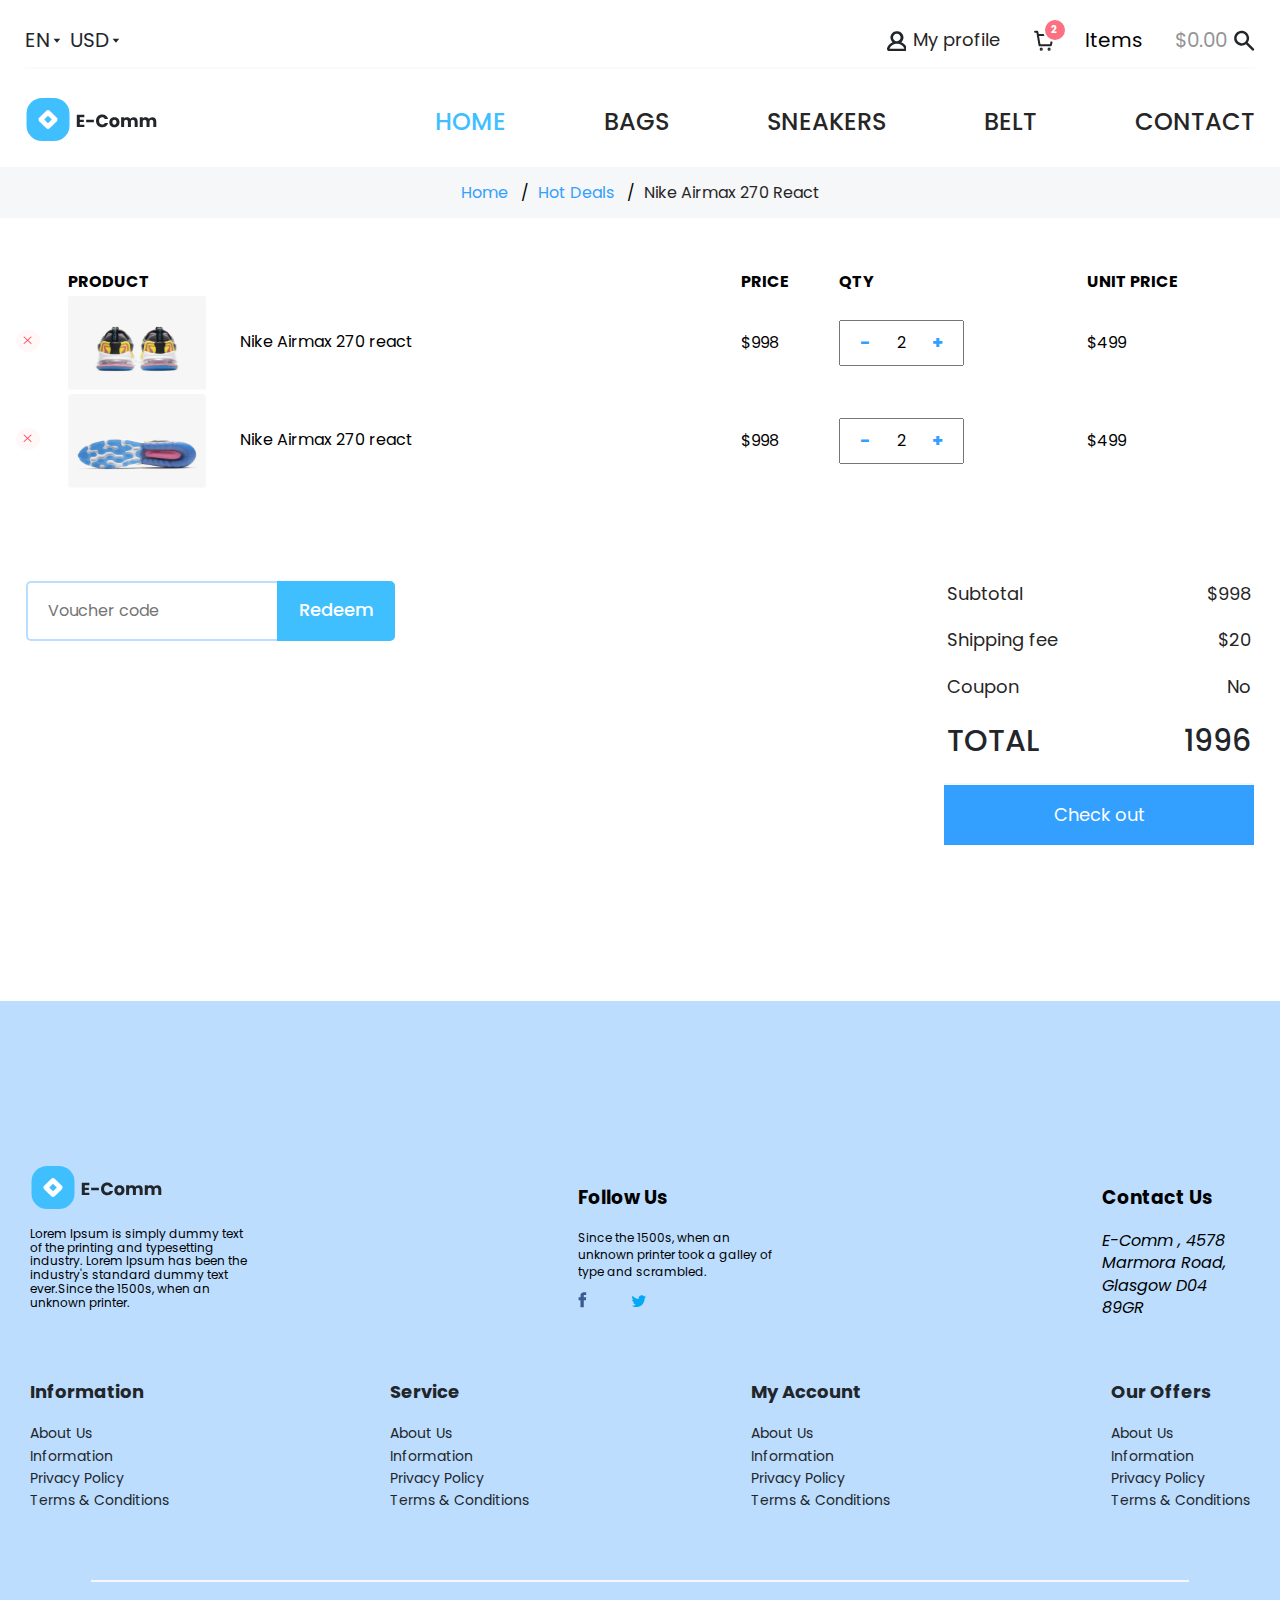
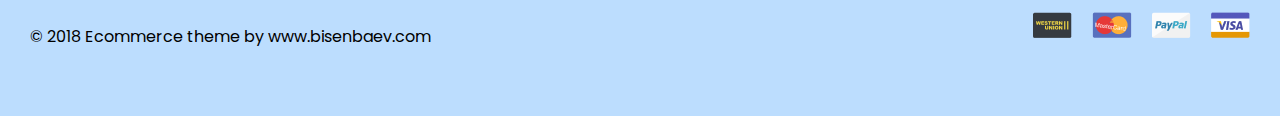
==== pages/cart.html @ 035c80ff "адаптив корзины" ====
<!DOCTYPE html>
<html>
<head>
	<meta charset="utf-8">
	<title>E-comm - Cart</title>
	<meta name="viewport" content="width=device-width, initial-scale=1.0">
	<link rel="preconnect" href="https://fonts.googleapis.com">
	<link rel="preconnect" href="https://fonts.gstatic.com" crossorigin>
	<link href="https://fonts.googleapis.com/css2?family=Poppins:wght@400;500;600;700&family=Raleway:wght@400;600;700&display=swap" rel="stylesheet">   
	<link rel="stylesheet" href="../css/normalize.css">
	<link rel="stylesheet" href="../css/style.css">
	<link rel="icon" href="../img/e-comm-icon.png" sizes="any" type="image/png">
	<link rel="icon" href="../img/e-comm-icon.svg" type="image/svg+xml">
	<script async src="../js/header.js"></script>
	<script async src="../js/cart.js"></script>
</head>
<body class="cart-page">
	<header class="header">
		<div class="header__head">
			<div class="header__locals locals">
				<select class="locals__select" name="lang" id="lang">
					<option class="locals__value" value="">EN</option>
					<option class="locals__value" value="">RU</option>
				</select>
				<select class="locals__select" name="currency" id="currency">
					<option class="locals__value" value="">USD</option>
					<option class="locals__value" value="">RUB</option>
				</select>
			</div>
			<div class="header__user-ui">
				<a class="header__user-profile" href="">My profile</a>
				<a class="header__cart cart" href="">
					<img class="cart__ico" src="../img/cart.svg" alt="иконка корзины">
					<span class="cart__number">2</span>
				</a>
				<span class="header__items">Items</span>
				<span class="header__sum">$0.00</span>
				<form class="header__search-form" method="GET">
					<input class="header__search-input visually-hidden" type="search" name="search">
					<button class="header__search-button" type="button"></button>
				</form>
			</div>
		</div>
		<div class="header__main">
			<a class="header__logo logo" href="../index.html">
				<img class="logo__image" src="../img/e-comm-logo.svg" alt="Логотип сайта" width="135" height="44">
			</a>
			<nav class="header__menu menu">
				<ul class="menu__list">
					<li class="menu__item">
						<a href="../index.html" class="menu__link menu__link_active">HOME</a>
					</li>
					<li class="menu__item">
						<a href="../pages/catalog.html" class="menu__link">BAGS</a>
					</li>
					<li class="menu__item">
						<a href="../pages/catalog.html" class="menu__link">SNEAKERS</a>
					</li>
					<li class="menu__item">
						<a href="../pages/catalog.html" class="menu__link">BELT</a>
					</li>
					<li class="menu__item">
						<a href="../pages/catalog.html" class="menu__link">CONTACT</a>
					</li>
				</ul>
				<section class="menu__dropdown submenu visually-hidden">
					<section class="submenu__section">
						<h3 class="submenu__heading">Category</h3>
						<ul class="submenu__list submenu__list_2-col">
							<li class="submenu__item">
								<a href="" class="submenu__link">Coporate Shoes </a>
							</li>
							<li class="submenu__item">
								<a href="" class="submenu__link">Sneakers</a>
							</li>
							<li class="submenu__item">
								<a href="" class="submenu__link">Sandals</a>
							</li>
							<li class="submenu__item">
								<a href="" class="submenu__link">Sport Shoe</a>
							</li>
							<li class="submenu__item">
								<a href="" class="submenu__link">Trainers</a>
							</li>
							<li class="submenu__item">
								<a href="" class="submenu__link">Coporate Shoes </a>
							</li>
							<li class="submenu__item">
								<a href="" class="submenu__link">Sneakers</a>
							</li>
							<li class="submenu__item">
								<a href="" class="submenu__link">Sandals</a>
							</li>
							<li class="submenu__item">
								<a href="" class="submenu__link">Sport Shoe</a>
							</li>
							<li class="submenu__item">
								<a href="" class="submenu__link">Trainers</a>
							</li>
						</ul>
					</section>
					<section class="submenu__section">
						<h3 class="submenu__heading">Category</h3>
						<ul class="submenu__list submenu__list_2-col">
							<li class="submenu__item">
								<a href="" class="submenu__link">HOT DEAL</a>
							</li>
							<li class="submenu__item">
								<a href="" class="submenu__link">Sunglasses</a>
							</li>
							<li class="submenu__item">
								<a href="" class="submenu__link">Belts</a>
							</li>
							<li class="submenu__item">
								<a href="" class="submenu__link">Handbags</a>
							</li>
							<li class="submenu__item">
								<a href="" class="submenu__link">Sneakers</a>
							</li>
							<li class="submenu__item">
								<a href="" class="submenu__link">HOT DEAL</a>
							</li>
							<li class="submenu__item">
								<a href="" class="submenu__link">Sunglasses</a>
							</li>
							<li class="submenu__item">
								<a href="" class="submenu__link">Belts</a>
							</li>
							<li class="submenu__item">
								<a href="" class="submenu__link">Handbags</a>
							</li>
							<li class="submenu__item">
								<a href="" class="submenu__link">Sneakers</a>
							</li>
						</ul>
					</section>
					<section class="submenu__section">
						<h3 class="submenu__heading">Category</h3>
						<ul class="submenu__list">
							<li class="submenu__item">
								<a href="" class="submenu__link">Coporate Shoes </a>
							</li>
							<li class="submenu__item">
								<a href="" class="submenu__link">Sneakers</a>
							</li>
							<li class="submenu__item">
								<a href="" class="submenu__link">Sandals</a>
							</li>
							<li class="submenu__item">
								<a href="" class="submenu__link">Sport Shoe</a>
							</li>
							<li class="submenu__item">
								<a href="" class="submenu__link">Trainers</a>
							</li>
						</ul>
					</section>
				</section>
			</nav>
		</div>
	</header>
	<main class="cart__main">
		<nav class="cart__breadcrumbs breadcrumbs">
			<ol class="breadcrumbs__list">
				<li class="breadcrumbs__item">
					<a class="breadcrumbs__link" href="">Home</a>
				</li>
				<li class="breadcrumbs__item">
					<a class="breadcrumbs__link" href="">Hot Deals</a>
				</li>
				<li class="breadcrumbs__item">
					<a class="breadcrumbs__link breadcrumbs__link_current">Nike Airmax 270 React</a>
				</li>
			</ol>	
		</nav>
		<section class="cart__contents">
			<table class="cart__table">
				<thead>
					<tr>
						<th class="visually-hidden">Close Buttons</th>
						<th>PRODUCT</th>
						<th>PRICE</th>
						<th>QTY</th>
						<th>UNIT PRICE</th>
					</tr>
				</thead>
				<tbody class="cart__body">
					<tr class="cart__item">
						<td>
							<button class="cart__remove" aria-label="remove item from cart"></button>
						</td>
						<td>
							<img class="cart__image" src="../img/nike-air-color-2.png" alt="">
							<span>Nike Airmax 270 react</span>
						</td>
						<td>
							$<span class="cart__item-price">998</span>
						</td>
						<td>
							<div class="qty__ui">
								<button class="qty__button qty__minus" type="button">-</button>
								<input form="cart" class="qty__number" type="text" name="Nike Airmax 270 react" id="" value="2" min="0">
								<button class="qty__button qty__plus" type="button">+</button>
							</div>
						</td>
						<td>
							<span>$499</span>
						</td>
					</tr>
					<tr class="cart__item">
						<td>
							<button class="cart__remove" aria-label="remove item from cart"></button>
						</td>
						<td>
							<img class="cart__image" src="../img/nike-air-color-3.png" alt="">
							<span>Nike Airmax 270 react</span>
						</td>
						<td>
							$<span class="cart__item-price">998</span>
						</td>
						<td>
							<div class="qty__ui">
								<button class="qty__button qty__minus" type="button">-</button>
								<input form="cart" class="qty__number" type="text" name="Nike Airmax 270 react" id="" value="2" min="0">
								<button class="qty__button qty__plus" type="button">+</button>
							</div>
						</td>
						<td>
							<span>$499</span>
						</td>
					</tr>
				</tbody>
			</table>
		</section>
		<div class="cart__footer">
			<form class="cart__redeem-form" method="POST">
				<input class="cart__redeem-input" type="text" name="Voucher-code" id="" placeholder="Voucher code">
				<button class="cart__redeem-button" type="submit">Redeem</button>
			</form>
			<div class="cart__total total">
				<table class="total__table">
					<tbody>
						<tr>
							<td>Subtotal</td>
							<td>$998</td>
						</tr>
						<tr>
							<td>Shipping fee</td>
							<td>$20</td>
						</tr>
						<tr>
							<td>Coupon</td>
							<td>No</td>
						</tr>
					</tbody>
					<tfoot>
						<tr>
							<td>TOTAL</td>
							<td class="total__price">$1018</td>
						</tr>
					</tfoot>
				</table>
				<button class="cart__checkout-button" type="button">Check out</button>
			</div>
		</div>
		<section class="cart__checkout checkout visually-hidden">
			<div class="checkout__buttons">
				<button class="checkout__back-button" type="button" aria-label="Кнопка назад"></button>
				<button class="checkout__close-button" type="button" aria-label="Кнопка закрыть попап"></button>
			</div>
			<h2 class="checkout__heading">Make Payment</h2>
			<div class="checkout__steps" aria-label="Шаги заполнения формы">
				<span class="checkout__step checkout__step_active" aria-label="1 шаг из 3">1</span>
				<span class="checkout__step">2</span>
				<span class="checkout__step">3</span>
			</div>
			<form class="checkout__slide checkout__user checkout__slide_active">
				<div class="checkout__user-content">
					<div class="checkout__line">
						<input type="text" name="first-name" id="first-name" placeholder="First Name" required>
						<input type="email" name="email" id="email" placeholder="Email Address" required>
						<fieldset class="checkout__pay-methods pay-methods">
							<legend class="pay-methods__title">Select Method of Payment</legend>
							<div class="pay-methods__item">
								<input class="pay-methods__input visually-hidden" type="radio" name="pay-method" id="card" value="card" checked required>
								<label class="pay-methods__label pay-methods__label_card" for="card">Credit Card Or Debit</label>
							</div>
							<div class="pay-methods__item">
								<input class="pay-methods__input visually-hidden" type="radio" name="pay-method" id="paypal" value="paypal">
								<label class="pay-methods__label pay-methods__label_paypal" for="paypal">Paypal</label>
							</div>
							<div class="pay-methods__item">
								<input class="pay-methods__input visually-hidden" type="radio" name="pay-method" id="bank" value="bank">
								<label class="pay-methods__label pay-methods__label_bank" for="bank">Bank Transfer</label>
							</div>
						</fieldset>
					</div>
					<div class="checkout__line">
						<input type="text" name="second-name" id="second-name" placeholder="Last Name" required>
						<textarea name="address" id="address" cols="30" rows="10" placeholder="Address for Delivery" required ></textarea>
						<input type="tel" name="phone" id="phone" placeholder="Mobile Phone" required>
					</div>
				</div>
				<button class="checkout__submit" type="button">Go to Payment</button>
			</form>
			<form class="checkout__slide checkout__card credit-card visually-hidden" method="GET">
				<img class="credit-card__image" src="../img/CreditCard.jpg" alt="Изображение банковской карты">
				<div class="credit-card__content">
					<input name="ccn" id="ccn" type="tel" inputmode="numeric" pattern="[0-9\s]{13,19}" autocomplete="cc-number" maxlength="19" placeholder="Card Number">
					<input type="tel" name="expire" inputmode="numeric" pattern="[0-9]{2}/[0-9]{2}" id="expire" placeholder="Expiry">
					<input type="tel" name="cvv" id="cvv" placeholder="CVV" inputmode="numeric" pattern="[0-9]{3}">
					<input type="text" name="holder" id="holder" placeholder="Holder Number">
					<div class="credit-card__line">
						<input class="credit-card__save-input visually-hidden" type="checkbox" name="save-card" id="save-card">
						<label class="credit-card__save-label" for="save-card">Save this credit card</label>
					</div>
				</div>
				<button class="checkout__submit" type="button">Confirm</button>
			</form>
			<section class="checkout__slide checkout__finish visually-hidden">
				<div class="checkout__finish-checked" role="presentation" aria-roledescription="Finish checkmark"></div>
				<span class="checkout__finish-text">Success</span>
				<button class="checkout__submit" type="button">Complete</button>
			</section>
		</section>
	</main>
	<footer class="footer">
		<div class="footer__content">
			<div class="footer__company">
				<section class="about-company">
					<a class="footer__logo logo">
						<img class="logo__image" src="../img/e-comm-logo.svg" alt="Логотип сайта" width="135" height="44">
					</a>
					<p class="about-company__text">Lorem Ipsum is simply dummy text of the printing and typesetting industry. Lorem Ipsum has been the industry's standard dummy text ever.Since the 1500s, when an unknown printer.</p>
				</section>
				<section class="follow-us">
					<h3 class="follow-us__heading">Follow Us</h3>
					<p class="follow-us__text">Since the 1500s, when an unknown printer took a galley of type and scrambled.</p>
					<a href="" class="follow-us__link" aria-label="Ссылка на фейсбук компании">
						<img src="../img/facebook.svg" alt="иконка фейсбука">
					</a>
					<a href="" class="follow-us__link" aria-label="Ссылка на твиттер компании">
						<img src="../img/twitter.svg" alt="иконка твиттера">
					</a>
				</section>
				<section class="contact-us">
					<h3 class="contact-us__heading">Contact Us</h3>
					<address class="contact-us__text">E-Comm , 4578 Marmora Road, Glasgow D04 89GR</address>
				</section>
			</div>
			<div class="footer__links">
				<section class="footer__information">
					<h3 class="footer__title">Information</h3>
					<ul class="footer__list">
						<li class="footer__item">
							<a class="footer__link" href="">About Us</a>
						</li>
						<li class="footer__item">
							<a class="footer__link" href="">Information</a>
						</li>
						<li class="footer__item">
							<a class="footer__link" href="">Privacy Policy</a>
						</li>
						<li class="footer__item">
							<a class="footer__link" href="">Terms & Conditions</a>
						</li>
					</ul>
				</section>
				<section class="fotter__service">
					<h3 class="footer__title">Service</h3>
					<ul class="footer__list">
						<li class="footer__item">
							<a class="footer__link" href="">About Us</a>
						</li>
						<li class="footer__item">
							<a class="footer__link" href="">Information</a>
						</li>
						<li class="footer__item">
							<a class="footer__link" href="">Privacy Policy</a>
						</li>
						<li class="footer__item">
							<a class="footer__link" href="">Terms & Conditions</a>
						</li>
					</ul>
				</section>
				<section class="footer__account">
					<h3 class="footer__title">My Account</h3>
					<ul class="footer__list">
						<li class="footer__item">
							<a class="footer__link" href="">About Us</a>
						</li>
						<li class="footer__item">
							<a class="footer__link" href="">Information</a>
						</li>
						<li class="footer__item">
							<a class="footer__link" href="">Privacy Policy</a>
						</li>
						<li class="footer__item">
							<a class="footer__link" href="">Terms & Conditions</a>
						</li>
					</ul>
				</section>
				<section class="footer__offers">
					<h3 class="footer__title">Our Offers</h3>
					<ul class="footer__list">
						<li class="footer__item">
							<a class="footer__link" href="">About Us</a>
						</li>
						<li class="footer__item">
							<a class="footer__link" href="">Information</a>
						</li>
						<li class="footer__item">
							<a class="footer__link" href="">Privacy Policy</a>
						</li>
						<li class="footer__item">
							<a class="footer__link" href="">Terms & Conditions</a>
						</li>
					</ul>
				</section>
			</div>
			<hr class="footer__line">
			<div class="footer__info">
				<p class="footer__copy">© 2018 Ecommerce theme by www.bisenbaev.com</p>
				<div class="footer__banks bank">
					<a href="" class="bank__link">
						<img src="../img/western-union.png" alt="" class="bank__logo">
					</a>
					<a href="" class="bank__link">
						<img src="../img/mastercard.png" alt="" class="bank__logo">
					</a>
					<a href="" class="bank__link">
						<img src="../img/paypal.png" alt="" class="bank__logo">
					</a>
					<a href="" class="bank__link">
						<img src="../img/visa.png" alt="" class="bank__logo">
					</a>
				</div>
			</div>
		</div>
	</footer>
</body>
</html>
---- css/style.css ----
/* Fonts */
@font-face {
	font-family: 'Poppins';
	font-style: normal;
	font-weight: 400;
	src: local('Poppins'),
	url('../fonts/poppins-v15-latin-regular.woff2') format('woff2'),
	url('../fonts/poppins-v15-latin-regular.woff') format('woff');
}

@font-face {
	font-family: 'Poppins';
	font-style: normal;
	font-weight: 500;
	src: local('Poppins'),
	url('../fonts/poppins-v15-latin-500.woff2') format('woff2'), 
	url('../fonts/poppins-v15-latin-500.woff') format('woff'); 
}

@font-face {
	font-family: 'Poppins';
	font-style: normal;
	font-weight: 600;
	src: local('Poppins'),
	url('../fonts/poppins-v15-latin-600.woff2') format('woff2'),
	url('../fonts/poppins-v15-latin-600.woff') format('woff'); 
}

@font-face {
	font-family: 'Poppins';
	font-style: normal;
	font-weight: 700;
	src: local('Poppins'),
	url('../fonts/poppins-v15-latin-700.woff2') format('woff2'), 
	url('../fonts/poppins-v15-latin-700.woff') format('woff'); 
}

@font-face {
	font-family: 'Raleway';
	font-style: normal;
	font-weight: 400;
	src: local('Raleway'),
	url('../fonts/raleway-v22-latin-regular.woff2') format('woff2'), 
	url('../fonts/raleway-v22-latin-regular.woff') format('woff'); 
}

@font-face {
	font-family: 'Raleway';
	font-style: normal;
	font-weight: 700;
	src: local('Raleway'),
	url('../fonts/raleway-v22-latin-700.woff2') format('woff2'), 
	url('../fonts/raleway-v22-latin-700.woff') format('woff'); 
}

/* Variables */
html {
	--prime-blue: #40BFFF;
	--prime-red: #FB7181;
	--prime-dark: #223263;
	--prime-grey: #9098B1;
	--text-black: #262626;
	--text-black-blue: #22262A;
	--text-light-grey: #C1C8CE;
	--light-blue: #33A0FF;
	--white-blue: #BCDDFE;
	--light-border: #F6F7F8;
	--light-white: #FAFAFB;
}

/* Global */
body {
	min-height: 100vh;
    display: flex;
    flex-direction: column;
}

main {
	flex-grow: 1;
}

/* Index */
.index {
	background-color: #fff;
	font-family: 'Poppins', sans-serif;
	font-weight: 400;
}

/* Header */
.header {
	width: 100%;
	max-width: 1255px;
	margin: 0 auto;
	box-sizing: border-box;
	padding: 0 1vw;
}

.header__head {
	display: flex;
	flex-wrap: wrap;
	justify-content: space-between;
	margin-top: 28px;
	padding-bottom: 14px;
	border-bottom: 2px solid var(--light-white);
}

.header__locals {
	display: flex;
	flex-wrap: wrap;
	align-items: center;
}

.locals__select {
	color: var(--text-black-blue);
	font-size: 20px;
	border: 0;
	margin-right: 9px;
	padding-right: 10px;
	background-color: transparent;
	-moz-appearance: none;
	-webkit-appearance: none;
	appearance: none;
	background-image: url('../img/arrow-down.svg');
	background-repeat: no-repeat;
	background-position: 100% 50%;
	cursor: pointer;
}

.header__user-ui {
	display: flex;
	flex-wrap: wrap;
	align-items: center;
}

.header__user-profile {
	color: var(--text-black);
	text-decoration: none;
	font-size: 18px;
	display: flex;
	align-items: center;
	margin-right: 32px;
}

.header__user-profile::before {
	content: '';
	display: inline-block;
	width: 20px;
	height: 20px;
	margin-right: 7px;
	background-image: url('../img/user-icon.svg');
}

.header__cart {
	position: relative;
	display: block;
	margin-right: 28px;
}

.cart__ico {
	display: block;
}

.cart__number {
	font-family: 'Poppins', sans-serif;
	font-weight: 700;
	font-size: 10px;
	color: #fff;
	text-decoration: none;
	position: absolute;
	top: -10px;
	right: -10px;
	display: flex;
	justify-content: center;
	align-items: center;
	width: 20px;
	height: 20px;
	background-color: var(--prime-red);
	border: 2px solid #fff;
	border-radius: 50%;
}

.header__items {
	font-size: 20px;
	margin-right: 32px;
}

.header__sum {
	color: rgba(38, 38, 38, 0.5);
	font-size: 20px;
	margin-right: 7px;
}

.header__search-form {
	display: flex;
	align-items: center;
}

.header__search-button {
	display: inline-block;
	width: 21px;
	height: 21px;
	background-image: url('../img/search-icon.svg');
	background-color: #fff;
	background-repeat: no-repeat;
	background-size: contain;
	border: none;
	cursor: pointer;
}

.header__search-input {
	width: 100%;
	height: 20px;
	margin-right: 7px;
}

.header__main {
	display: flex;
	flex-wrap: wrap;
	align-items: center;
	justify-content: space-between;
	row-gap: 2em;
	padding-top: 29px;
	padding-bottom: 21px;
	position: relative;
}

.menu__list {
	display: flex;
	flex-wrap: wrap;
	column-gap: 98px;
	row-gap: 1em;
	list-style: none;
	margin: 0;
	padding: 0;
}

.menu__link {
	font-family: 'Poppins', sans-serif;
	font-weight: 500;
	font-size: 24px;	
	color: var(--text-black);
	text-decoration: none;
}

.menu__link:hover {
	color: var(--prime-blue);
}

.menu__link_active {
	color: var(--prime-blue);
}

/* Menu dropdown */
.menu__dropdown {
	box-sizing: border-box;
	position: absolute;
	bottom: 0;
	left: 50%;
	transform: translateY(calc(100% - 7px)) translateX(-50%);
	z-index: 2;
	display: flex;
	flex-wrap: wrap;
	width: 100%;
	max-width: 1029px;
	padding: 37px 33px 59px 84px;
	border-top: 2px solid #F1F3F4;
	background-color: #fff;
}

.menu__dropdown::before {
	content: '';
	display: block;
	position: absolute;
	top: -1px;
	left: 203px;
	transform: translateY(-100%);
	border: 8px solid transparent;
	border-top: none;
	border-bottom: 10px solid #F1F3F4;
}

.submenu__list {
	list-style: none;
	margin: 0;
	margin-right: 59px;
	padding: 0;
}

.submenu__list_2-col {
	columns: 2;
	gap: 45px;
}

@media screen and (max-width: 450px) {
	.submenu__list_2-col {
		columns: initial;
	}
}

.submenu__heading {
	color: var(--text-light-grey);
	font-size: 22px;
	font-weight: 500;
	margin-bottom: 13px;
}

.submenu__link {
	color: var(--text-black);
	font-size: 16px;
	line-height: 2;
	text-decoration: none;
}

.submenu__link:hover {
	text-decoration: underline;
}

/* Intro Offer */
.intro-offer {
	display: flex;
	justify-content: center;
	align-items: center;
	width: 100%;
	min-height: 654px;
	background-image: url('../img/promo-nike.jpg');
	background-color: var(--prime-grey);
	background-repeat: no-repeat;
	background-position: 50%;
	background-size: auto 100%;
}

.intro-offer__content {
	width: 100%;
	max-width: 1255px;
	margin: 0 auto;
	margin-top: 53px;
	display: flex;
	flex-wrap: wrap;
	padding: 0 1vw;
	box-sizing: border-box;
}

.intro-offer__link {
	font-family: 'Poppins', sans-serif;
	font-size: 64px;
	font-weight: 700;
	line-height: 1.5;
	letter-spacing: 0.5px;
	color: #fff;
	text-decoration: none;
	max-width: 573px;
}

.intro-offer__link:hover {
	text-decoration: underline;
}

/* Index Banners */
.index__banners {
	display: flex;
	flex-wrap: wrap;
	justify-content: center;
	max-width: 1255px;
	margin: 0 auto;
	margin-top: -94px;
	margin-bottom: 67px;
}

.banner {
	position: relative;
	min-height: 357px;
	border-radius: 5px;
}

.banner__image {
	max-width: 100%;
	object-fit: cover;
}

.banner__info {
	display: block;
	position: absolute;
	top: 0;
	box-sizing: border-box;
	padding: 30px 52px;
	width: 100%;
	height: 100%;
	text-decoration: none;
}

.banner__heading {
	font-family: 'Poppins', sans-serif;
	font-weight: 700;
	font-size: 18px;
	color: var(--prime-dark);
}

.banner__discount {
	font-family: 'Poppins', sans-serif;
	font-weight: 700;
	font-size: 18px;
	color: var(--prime-red);
}

.banner__old-price {
	font-family: 'Poppins', sans-serif;
	font-weight: 400;
	font-size: 20px;
	color: var(--prime-grey);
}

.banner__price {
	font-family: 'Raleway', sans-serif;
	font-weight: 700;
	font-size: 30px;
	color: var(--prime-blue);
}

/* Best */
.best {
	max-width: 1305px;
	margin: 0 auto;
	margin-bottom: 91px;
	display: flex;
	flex-direction: column;
	align-items: center;
}

@media screen and (max-width: 1305px) {
	.best {
		padding: 0 1vw;
		box-sizing: border-box;
	}
}

.best__heading {
	font-size: 35px;
	font-weight: 600;
	margin: 0;
	margin-bottom: 36px;
	text-align: center;
}

.best__menu {
	display: flex;
	justify-content: center;
	flex-wrap: wrap;
	gap: 7ch;
	list-style: none;
	margin: 0;
	margin-bottom: 23px;
	padding: 0;
}

.best__link {
	color: var(--text-black);
	font-size: 22px;    
	text-decoration: none;
}

.best__link_active {
	color: var(--prime-blue);
}

.best__link_active::after {
	content: '';
	display: block;
	width: 100%;
	height: 3px;
	background-color: var(--prime-blue);
}

.best__link:hover {
	color: var(--prime-blue);
}

.best__cards {
	display: flex;
	flex-wrap: wrap;
	gap: 35px 1vw;
	justify-content: space-between;
}

.card {
	position: relative;
	display: flex;
	flex-direction: column;
	width: 300px;
	box-sizing: border-box;
	border-radius: 5px;
}

@media screen and (max-width: 1305px) {
	.card {
		flex: 1 1 250px;
	}
}

.card_hot::before {
	content: 'HOT';
	display: inline-block;
	position: absolute;
	z-index: 2;
	top: 0;
	left: 0;
	padding: 6px 14px;
	font-size: 18px;
	color: #fff;
	background-color: #FF4858;
}

.card__image {
	object-fit: cover;
	position: relative;
	z-index: 1;
	max-width: 100%;
	min-height: 275px;
}

.card__info {
	text-align: center;
	border: 3px solid var(--light-border);
	border-top: none;
	margin-top: -14px;
	padding-top: 14px;
	position: relative;
	z-index: 0;
}

.card__title {
	display: block;
	margin-top: 23px;
	margin-bottom: 7px;
	font-size: 18px;
	font-weight: 700;
	color: var(--prime-dark);
}

.card__rating {
	display: block;
	margin: 0;
	margin-bottom: 10px;
}

.card__price {
	display: inline-block;
	margin-bottom: 16px;
	margin-right: 13px;
	font-family: 'Poppins', sans-serif;
	font-weight: 700;
	font-size: 18px;
	color: var(--prime-blue);
}

.card__discount {
	margin: 0;
	margin-bottom: 16px;
	display: inline-block;
	font-family: 'Poppins', sans-serif;
	font-weight: 700;
	font-size: 14px;
	color: var(--prime-red);
}

.card__old-price {
	font-weight: 400;
	color: var(--prime-grey);
}

.card__ui {
	opacity: 0;
	display: flex;
	align-self: center;
	gap: 10px;
	width: 278px;
	min-height: 219px;
	justify-content: center;
	align-items: center;
	position: absolute;
	top: 1em;
	z-index: 2;
	background-color: rgba(255,255,255,0.95);
}

@media screen and (max-width: 1305px) {
	.card__ui {
		width: 90%;
	}
}

.card:hover > .card__ui {
	opacity: 1;
}

.card__link {
	display: inline-block;
}

.best__more {
	margin: 0 auto;
	font-size: 20px;
	font-weight: 500;
	margin-top: 24px;
	color: var(--prime-blue);
	text-decoration: none;
	text-transform: uppercase;
}

.best__more::after {
	content: '';
	display: block;
	width: 100%;
	height: 3px;
	background-color: var(--prime-blue);
}

/* Now banner */
.now-banner {
	display: flex;
	width: 100%;
	background-color: var(--prime-blue);
}

.now-banner_index {
	min-height: 600px;
	margin-bottom: 97px;
	background-image: linear-gradient(0deg, var(--prime-blue) 523px, white 523px);
}

@media screen and (max-width: 690px) {
	.now-banner_index {
		background-position: center top;
	}
}

.now-banner__content_index {
	background-image: url('../img/banner-shoe.webp');
	background-repeat: no-repeat;
	background-position: right top;
}

.now-banner_catalog {
	min-height: 322px;
	margin-bottom: 23px;
	background-image: url('../img/banner-shoe-small.png'), linear-gradient(0deg, var(--prime-blue) 290px, white 290px);
	background-repeat: no-repeat;
	background-position: right top;
}

.now-banner__content {
	display: flex;
	align-items: center;
	position: relative;
	z-index: 1;
	width: 100%;
	margin: 0 auto;
}

.now-banner__content_index {
	max-width: 1305px;
	padding-left: 25px;
}

.now-banner__content_catalog {
	max-width: 700px;
}

.now-banner__content_index::after {
	top: -77px;
}

.now-banner__content_catalog::after {
	transform: scale(0.5) translate(50%, -70px);
}

.now-banner__info_index {
	max-width: 600px;
}

.now-banner__info_catalog {
	max-width: 351px;
	padding: 0 2vw;
}

.now-banner__heading {
	font-family: 'Poppins', sans-serif;
	margin: 0;
	color: #fff;
}

.now-banner__heading_index {
	font-weight: 500;
	font-size: 55px;
	line-height: 1.51;
	margin-bottom: 23px;
}

.now-banner__heading_catalog {
	font-weight: 500;
	font-size: 30px;
	line-height: 1.5;
	margin-bottom: 23px;
}

.now-banner__text {
	font-family: 'Poppins', sans-serif;	
	margin: 0;
	color: #fff;
}

.now-banner__text_index {
	font-weight: 400;
	font-size: 24px;
	margin-bottom: 25px;
}

.now-banner__text_catalog {
	font-weight: 400;
	font-size: 14px;
	margin-bottom: 25px;
}

.now-banner__link {
	display: inline-block;
	text-decoration: none;
}

.now-banner__link {
	color: #fff;
	text-decoration: none;
	text-transform: uppercase;
}

.now-banner__link_index {
	font-size: 20px;
	font-weight: 600;
}

.now-banner__link_catalog {
	font-size: 12px;
	font-weight: 600;
}

.now-banner__link::after {
	content: '';
	display: block;
	width: 100%;
	height: 3px;
	background-color: #fff;
}

/* Services */
.services {
	color: var(--text-black-blue);
	max-width: 1255px;
	margin: 0 auto;
	margin-bottom: 121px;
	display: flex;
	justify-content: space-around;
	flex-wrap: wrap;
	align-items: flex-end;
	gap: 2em;
}

.services__card {
	max-width: 197px;
	text-align: center;
}

.services__card_shipping::before {
	content: url('../img/shipping.svg');
	display: block;
}

.services__card_refund::before {
	content: url('../img/refund.svg');
	display: block;
}

.services__card_support::before {
	content: url('../img/support.svg');
	display: block;
}

.services__title {
	margin: 40px 0 10px;
	font-family: 'Poppins', sans-serif;
	font-size: 27px;
	font-weight: 500;
}

.services__text {
	text-align: center;
	margin: 0;
	font-size: 16px;
}

/* News */
.news {
	color: var(--text-black-blue);
	max-width: 1255px;
	margin: 0 auto;
	margin-bottom: 110px;
}

.news__heading {
	text-align: center;
	font-family: 'Poppins', sans-serif;
	font-weight: 600;
	font-size: 34px;
	margin-bottom: 72px;
}

.news__cards {
	display: flex;
	gap: 2em;
	flex-wrap: wrap;
	justify-content: space-between;
}

@media screen and (max-width: 1250px) {
	.news__cards {
		justify-content: flex-start;
	}
}

.news__card {
	max-width: 370px;
	display: grid;
	grid-template-columns: repeat(2, auto);
	grid-template-rows: repeat(3, auto);
}

@media screen and (max-width: 1250px) {
	.news__card {
		grid-template-columns: repeat(2, 1fr);
	}
}

.news__logo {
	grid-column: 1 / 2;
	grid-row: 2 / -1;
	margin-right: 1vw;
	justify-self: center;
}

.news__date {
	color: var(--text-light-grey);
	font-size: 18px;
	font-weight: 500;
	margin: 0;
	margin-bottom: 2px;
	grid-column: 2 / 3;
}

.news__title {
	font-size: 22px;
	font-weight: 600;
	margin: 0;
	margin-bottom: 5px;
	grid-column: 2 / 3;
}

.news__text {
	font-size: 16px;
	margin: 0;
	grid-column: 2 / 3;
}

/* Features */
.features {
	max-width: 1255px;
	margin: 0 auto;
	margin-bottom: 126px;
}

.features__heading {
	text-align: center;
	font-family: 'Poppins', sans-serif;
	font-weight: 600;
	font-size: 35px;
	margin-bottom: 55px;
}

.features__cards {
	display: flex;
	flex-wrap: wrap;
	justify-content: space-between;
}

@media screen and (max-width: 1250px) {
	.features__cards {
		gap: 2em;
		justify-content: space-around;
	}
}

.feature__card {
	text-decoration: none;
	color: var(--text-black);
	display: grid;
	grid-template-columns: auto minmax(auto, 163px);
	grid-template-rows: repeat(3, min-content);
}

.feature__image {
	grid-column: 1 / 2;
	grid-row: 1 / -1;
	margin-right: 1vw;
}

.feature__title {
	font-size: 20px;
	font-weight: 400;
	line-height: 1.2;
	margin: 0;
	grid-column: 2 / 3;
}

.feature__rating {
	margin: 0;
	grid-column: 2 / 3;
}

.feature__price {
	color: #FF4858;
	font-family: 'Poppins', sans-serif;
	font-size: 20px;
	font-weight: 500;
	margin: 0;
	grid-column: 2 / 3;
}

.feature__old-price {
	font-weight: 400;
	color: var(--text-light-grey);
}

/* Index search */
.index__search {
	margin-bottom: 95px;
}

.index__search-form {
	max-width: 635px;
	margin: 0 auto;
	display: flex;
}

.index__search-input {
	font-size: 18px;
	box-sizing: border-box;
	width: 100%;
	max-width: 508px;
	height: 64px;
	padding: 0 21px;
	border: 2px solid var(--white-blue);
	border-top-left-radius: 5px;
	border-bottom-left-radius: 5px;
	border-right: none;
}

.index__search-button {
	display: flex;
	justify-content: center;
	align-items: center;
	width: 127px;
	height: 64px;
	color: #fff;
	font-weight: 600;
	font-family: 'Poppins', sans-serif;
	font-size: 20px;
	border: none;
	border-top-right-radius: 5px;
	border-bottom-right-radius: 5px;
	background-color: var(--prime-blue);
}

/* Catalog */
.catalog {
	background-color: #fff;
	font-family: 'Poppins', sans-serif;
	font-weight: 400;
}

.catalog__main {
	display: grid;
	grid-template-columns: 1fr auto auto 1fr;
	grid-template-rows: repeat(5, auto);
	margin-bottom: 155px;
}

/* Catalog filters */
.catalog__sidebar {
	width: 270px;
	margin-right: 31px;
	grid-column: 2 / 3;
	grid-row: 2 / -1;
}

@media screen and (max-width: 640px) {
	.catalog__sidebar {
		width: 100%;
		grid-column: 2 / 4;
		grid-row: auto;
	}
}

.filter__box {
	display: flex;
	flex-direction: column;
	border: none;
	padding: 19px 15px 26px 20px;
	margin-bottom: 30px;
	background-color: var(--light-border);
}

.filter__items {
	display: flex;
	flex-direction: column;
	gap: 20px;
}

.filter__title {
	float: left;
	font-size: 18px;
	font-weight: 500;
	margin-bottom: 25px;
}

.filter__pair {
	clear: both;
	display: flex;
	justify-content: space-between;
	font-size: 18px;
	color: #22262A; 
}

.filter__number {
	color: rgba(34, 38, 42, 0.35);
}

.filter__radio:checked + .filter__label {
	color: var(--light-blue);
}

.filter__radio:checked ~ .filter__number {
	color: var(--light-blue);
}

.price-range__ranges {
	margin-bottom: 16px;
}

.price-range__label {
	margin: 0;
	font-weight: 400;
}

.price-range__ranges {
	display: flex;
	margin-bottom: 23px;
}

.price-range__price::before {
	content: '$';
}

.price-range__price_min {
	margin-left: auto;
}

.price-range__price_min::after {
	display: inline-block;
	content: '-';
	margin: 0 0.5em;
}

.price-range__line {
	position: relative;
	width: 100%;
	height: 4px;
	background-color: rgba(34, 38, 42, 0.1);
}

.price-range__handle {
	position: absolute;
	top: 0;
	width: 12px;
	height: 12px;
	border: 3px solid #fff;
	border-radius: 50%;
	background-color: #2E90E5;
	transform: translateY(-7px);
}

.price-range__handle_min {
	z-index: 1;
	left: 10%;
}

.price-range__handle_max {
	z-index: 1;
	right: 0;
}

.price-range__fill {
	position: absolute;
	left: calc(10% + 7px);
	width: calc(90% - 7px);
	height: 100%;
	background-color: #2E90E5;
}

.filter__colors {
	display: flex;
	justify-content: space-between;
	align-items: center;
	gap: 21px;
	min-height: 26px;
}

.filter__color {
	width: 20px;
	height: 20px;
	border-radius: 50%;	
}

.filter__color-input:checked + .filter__color {
	outline: 2px solid rgba(0, 108, 255, 0.5);
	box-shadow: inset 0 0 0 4px #f6f7f8;
}

.filter__color_blue {
	background-color: #006CFF;
}

.filter__color_red {
	background-color: #FC3E39;
}

.filter__color_black {
	background-color: #171717;
}

.filter__color_yellow {
	background-color: #FFF600;
}

.filter__color_purple {
	background-color: #FF00B4;
}

.filter__color_grey {
	background-color: #EFDFDF;
}

.filter__more {
	font-size: 14px;
	font-weight: 500;
	display: flex;
	justify-content: center;
	align-items: center;
	background-color: #fff;
	min-height: 56px;
	text-decoration: none;
	text-transform: uppercase;
	color: var(--text-black);
	background-color: var(--light-border);
}

/* Catalog Sorting */
.sort {
	box-sizing: border-box;
	display: flex;
	flex-wrap: wrap;
	justify-content: space-between;
	align-items: center;
	width: 100%;
	min-height: 58px;
	padding-left: 22px;
	background-color: var(--light-border);
	margin-bottom: 26px;
}

@media screen and (max-width: 1270px) {
	.sort {
		padding: 1em 2vw;
	}
}

.sort__options {
	display: flex;
	flex-wrap: wrap;
	align-items: center;
	row-gap: 1em;
}

.sort__items {
	margin-right: 48px;
}

.sort__label {
	margin-right: 13px;
}

.sort__select {
	min-width: 128px;
	height: 38px;
	border: 2px solid #F1F3F4;
	border-radius: 5px;
	padding: 0 17px;
	margin-right: 57px;	
	background-color: transparent;
	-moz-appearance: none;
	-webkit-appearance: none;
	appearance: none;
	background-image: url('../img/arrow-down.svg');
	background-repeat: no-repeat;
	background-position: calc(100% - 17px) 50%;
	cursor: pointer;
}

.sort__option {
	padding-inline: 17px;
}

.sort__view-button {
	width: 55px;
	height: 58px;
	border: none;
	background-color: transparent;
	background-repeat: no-repeat;
	background-position: 50% 50%;
	cursor: pointer;
}

.sort__view-button_active {
	background-color: #F1F3F4;
}

.sort__view-button_grid {
	background-image: url('../img/sort-grid.svg');
}

.sort__view-button_list {
	background-image: url('../img/sort-list.svg');
}

/* Catalog content */
.breadcrumbs {
	display: flex;
	justify-content: center;
	align-items: center;
	min-height: 51px;
	margin-bottom: 52px;
	background-color: var(--light-border);
}

.catalog__breadcrumbs {
	grid-column: 2 / -2;
	grid-row: 1 / 2;
}

@media screen and (max-width: 640px) {
	.catalog__breadcrumbs {
		grid-column: 2 / 4;
		grid-row: auto;
	}
}

.breadcrumbs__list {
	list-style: none;
	margin: 0;
	padding: 0;
	display: flex;
	flex-wrap: wrap;
}

.breadcrumbs__item:not(:last-of-type)::after {
	content: '/';
	display: inline-block;
	padding: 0 9px;
}

.breadcrumbs__link {
	text-decoration: none;
	color: var(--light-blue);
}

.breadcrumbs__link_current {
	color: var(--text-black)
}

.catalog__cards {
	display: flex;
	flex-wrap: wrap;
	gap: 34px calc((100% - 300px * 3) / 2);
	grid-column: 3 / 4;
	grid-row: 4 / 5;
	max-width: 962px;
	margin-bottom: 34px;
}

@media screen and (max-width: 1270px) {
	.catalog__cards {
		justify-content: space-between;
		gap: 34px 2vw;
		padding-right: 1vw;
	}
}

.now-banner_catalog {
	grid-column: 3 / 4;
	grid-row: 2 / 3;
	max-width: 962px;
	margin-top: -30px;
}

@media screen and (max-width: 640px) {
	.now-banner_catalog {
		grid-column: 2 / 4;
		grid-row: auto;
		margin-top: initial;
	}
}

.catalog__sort {
	grid-column: 3 / 4;
	grid-row: 3 / 4;
	max-width: 962px;
}

@media screen and (max-width: 640px) {
	.catalog__sort {
		grid-column: 2 / 4;
		grid-row: auto;
	}
}

.catalog__paginator {
	grid-column: 3 / 4;
	grid-row: 5 / 6;
	max-width: 962px;
	background-color: var(--light-white);
}

@media screen and (max-width: 640px) {
	.catalog__paginator {
		grid-column: 2 / 4;
		grid-row: auto;
	}
}

.paginator__list {
	list-style: none;
	margin: 0;
	padding: 0;
	display: flex;
	justify-content: center;
}

.paginator__link {
	text-decoration: none;
	color: var(--text-black-blue);
	background-color: var(--light-white);
	font-size: 18px;
	display: flex;
	justify-content: center;
	align-items: center;
	width: 63px;
	height: 56px;
}

.paginator__link:hover {
	color: #fff;
	background-color: var(--prime-blue);
}

.paginator__link_active {
	color: #fff;
	background-color: var(--prime-blue);
}

/* Cart */
.cart-page {
	background-color: #fff;
	font-family: 'Poppins', sans-serif;
	font-weight: 400;
}

.cart-page_dim {
	overflow: hidden;
}

.cart-page_dim::before {
	content: '';
	position: fixed;
	z-index: 2;
	top: 0;
	left: 0;
	width: 100%;
	height: 100%;
	background-color: rgba(34, 34, 34, 0.3);
}

.cart__main {
	margin-bottom: 156px;
}

.cart__contents {
	max-width: 1255px;
	margin: 0 auto;
	margin-bottom: 90px;
	overflow-x: auto;
}

.cart__table {
	width: 100%;
	min-width: 700px;
	min-width: max-content;
}

.cart__table th {
	text-align: left;
}

.qty__ui {
	position: relative;
	max-width: 125px;
	min-height: 46px;
}

.qty__number {
	box-sizing: border-box;
	text-align: center;
	padding: 0 18px;
	max-width: 125px;
	min-height: 46px;
}

.qty__button {
	position: absolute;
	top: 50%;
	transform: translateY(-50%);
	border: none;
	background-color: transparent;
	color: var(--light-blue);
	font-size: 18px;
	font-weight: 700;
}

.qty__minus {
	left: 15px;
}

.qty__plus {
	right: 15px;
}

.cart__remove {
	width: 24px;
	height: 22px;
	padding: 0;
	border: none;
	border-radius: 50%;
	background-color: rgba(255, 104, 117, 0.05);
	background-image: url('../img/remove-cart.svg');
	background-repeat: no-repeat;
	background-position: 50% 50%;
	background-size: 9px 9px;
}

.cart__image {
	vertical-align: middle;
	width: 138px;
	height: 94px;
	margin-right: 30px;
}

.cart__total {
	display: flex;
	flex-direction: column;
}

.cart__footer {
	max-width: 1255px;
	margin: 0 auto;
	padding: 0 2vw;
	display: flex;
	flex-wrap: wrap;
	justify-content: space-between;
}

@media screen and (max-width: 730px) {
	.cart__footer {
		justify-content: center;
	}
}

.total__table {
	width: 100%;
	color: var(--text-black);
	font-size: 18px;
	border-bottom: 2px solid #F6F7F8;
}

.total__table td {
	vertical-align: top;
	padding-bottom: 23px;
}

.total__table td:nth-of-type(2n) {
	text-align: right;
}

.total__table > tfoot {
	color: var(--text-black-blue);
	font-size: 30px;
	font-weight: 500;
}

.cart__redeem-form {
	max-width: 369px;
	margin-bottom: 2em;
	display: flex;
}

.cart__redeem-input {
	font-size: 16px;
	box-sizing: border-box;
	width: 100%;
	max-width: 251px;
	height: 60px;
	padding: 0 20px;
	border: 2px solid var(--white-blue);
	border-top-left-radius: 5px;
	border-bottom-left-radius: 5px;
	border-right: none;
}

.cart__redeem-button {
	display: flex;
	justify-content: center;
	align-items: center;
	width: 127px;
	height: 60px;
	color: #fff;
	font-family: 'Poppins', sans-serif;
	font-size: 18px;
	font-weight: 500;
	border: none;
	border-top-right-radius: 5px;
	border-bottom-right-radius: 5px;
	background-color: var(--prime-blue);
}

.cart__checkout-button {
	color: #fff;
	font-size: 18px;
	width: 310px;
	height: 60px;
	border: none;
	background-color: var(--light-blue);
}

/* Checkout Popup */
.checkout {
	box-sizing: border-box;
	position: fixed;
	top: 5vh;
	left: 50%;
	transform: translateX(-50%);
	display: flex;
	flex-direction: column;
	align-items: center;
	width: 100%;
	max-width: 1021px;
	max-height: 100vh;
	padding: 41px 98px 78px 88px;
	background-color: #fff;
	z-index: 3;
}

.checkout__buttons {
	width: 100%;
	display: flex;
	justify-content: space-between;
}

.checkout__back-button {
	width: 40px;
	height: 40px;
	border: none;
	background-color: #fff;
	background-image: url('../img/back-checkout.svg');
	background-repeat: no-repeat;
	background-position: 50% 50%;
	background-size: 22px 22px;
}

.checkout__back-button:hover {
	border: 2px solid var(--prime-blue);
}

.checkout__close-button {
	transform: translateY(100%);
	width: 25px;
	height: 25px;
	border: none;
	background-color: #fff;
	background-image: url('../img/close-checkout.svg');
	background-repeat: no-repeat;
	background-position: 50% 50%;
	background-size: contain;
}

.checkout__close-button:hover {
	border: 2px solid var(--prime-blue);
}

.checkout__heading {
	font-family: 'Raleway', sans-serif;
	color: var(--prime-blue);
	font-size: 32px;
	font-weight: 600px;
	margin: 0;
	margin-bottom: 43px;
}

.checkout__steps {
	display: flex;
	justify-content: center;
	column-gap: 25px;
	margin-bottom: 40px;	
}

.checkout__step {
	position: relative;
	color: #fff;
	display: flex;
	justify-content: center;
	align-items: center;
	width: 36px;
	height: 36px;
	border-radius: 50%;
	background-color: #DFDEDE;
}

.checkout__step:not(:last-of-type)::after {
	content: '';
	position: absolute;
	right: 0;
	transform: translateX(100%);
	width: 25px;
	height: 2px;
	background-color: #DFDEDE;
}

.checkout__step_active {
	background-color: var(--prime-blue);
}

/* Checkout user */
.checkout__user {
	width: 100%;
}

.checkout__user-content {
	display: flex;
	justify-content: space-between;
	column-gap: 72px;
	margin-bottom: 27px;
}

.checkout__line {
	display: flex;
	flex-direction: column;
	row-gap: 32px;
}

.checkout__line > input {
	box-sizing: border-box;
	width: 100%;
	max-width: 380px;
	height: 50px;
	padding: 0 14px;
	border: none;
	border-radius: 10px;
	background-color: rgba(223, 222, 222, 0.3);
}

.checkout__line > textarea {
	resize: none;
	box-sizing: border-box;
	width: 100%;
	max-width: 380px;
	height: 122px;
	padding: 25px 14px;
	border: none;
	border-radius: 10px;
	background-color: rgba(223, 222, 222, 0.3);
}

.checkout__pay-methods {
	box-sizing: border-box;
	display: flex;
	flex-direction: column;
	width: 100%;
	max-width: 378px;
	padding: 0;
	border: none;
}

.pay-methods__title {
	float: left;
	color: var(--prime-blue);
	font-family: 'Raleway', sans-serif;
	font-size: 20px;
	font-weight: 600;
	margin-bottom: 14px;
}

.pay-methods__item {
	box-sizing: border-box;
	clear: both;
	width: 100%;;
	min-height: 56px;
	padding: 16px;
	padding-right: 13px;
}

.pay-methods__label::after {
	content: '';
	display: inline-flex;
	align-items: center;
	justify-content: center;
	margin-left: auto;
	width: 24px;
	height: 24px;
	border: 1px solid #DFDEDE;
	border-radius: 5px;
}

.pay-methods__input:checked + .pay-methods__label::after {
	content: url('../img/checked.svg');
}

.pay-methods__label {
	position: relative;
	display: flex;
	align-items: center;
}

.pay-methods__label::before {
	content: '';
	display: inline-block;
	margin-right: 16px;
}

.pay-methods__label_card::before {
	content: url('../img/card.svg');
}

.pay-methods__label_paypal::before {
	content: url('../img/paypal.svg');
}

.pay-methods__label_bank::before {
	content: url('../img/bank.svg');
}

/* Checkout card */
.checkout__card {
	display: flex;
	flex-wrap: wrap;
	justify-content: space-between;
	align-items: flex-start;
}

.credit-card__content {
	display: flex;
	flex-wrap: wrap;
	max-width: 336px;
	justify-content: space-between;
	margin-bottom: 126px;
}

.credit-card__content > input {
	box-sizing: border-box;
	width: 100%;
	max-width: 380px;
	height: 50px;
	padding: 0 14px;
	margin-bottom: 30px;
	border: none;
	border-radius: 10px;
	background-color: rgba(223, 222, 222, 0.3);
}

.credit-card__content > input[name="expire"],
.credit-card__content > input[name="cvv"] {
	width: 161px;
}

.credit-card__save-label {
	display: flex;
	align-items: center;
}

.credit-card__save-label::before {
	content: '';
	display: inline-flex;
	align-items: center;
	justify-content: center;
	width: 24px;
	height: 24px;
	margin-right: 10px;
	border: 1px solid #DFDEDE;
	border-radius: 5px;
}

.credit-card__save-input:checked + .credit-card__save-label::before {
	content: url('../img/checked.svg');
	filter: grayscale(100);
}

.checkout__finish {
	display: flex;
	flex-direction: column;
	align-items: center;
}

.checkout__finish-checked {
	display: block;
	width: 130px;
	height: 130px;
	margin-top: 9px;
	margin-bottom: 30px;
	background-image: url('../img/big-checked.svg');
	background-repeat: no-repeat;
	background-position: 50% 50%;
	background-color: #40BFFF;
	border-radius: 50%;
}

.checkout__finish-text {
	color: var(--prime-dark);
	font-size: 24px;
	font-weight: 600;
	margin-bottom: 87px;
}

.checkout__submit {
	display: flex;
	justify-content: center;
	align-items: center;
	width: 338px;
	min-height: 70px;
	margin: 0 auto;
	border: none;
	border-radius: 10px;
	color: #fff;
	font-size: 24px;
	font-weight: 700;
	background-color: var(--light-blue);
	cursor: pointer;
}

/* Footer */
.footer {
	background-color: var(--white-blue);
	padding: 165px 30px 54px;
}

.footer__content {
	max-width: 1255px;
	margin: 0 auto;
}

.footer__company {
	display: flex;
	flex-wrap: wrap;
	justify-content: space-between;
	margin-bottom: 60px;
}

.about-company {
	max-width: 221px;
}

.about-company__text {
	font-size: 12px;
}

.follow-us {
	max-width: 198px;
	line-height: 1.4;
}

.follow-us__text {
	font-size: 12px;
}

.follow-us__link {
	display: inline-block;
	margin-right: 40px;
}

.contact-us {
	max-width: 148px;
	line-height: 1.4;
}

.footer__list {
	list-style: none;
	margin: 0;
	padding: 0;
	line-height: 1.4;
}

.footer__links {
	display: flex;
	flex-wrap: wrap;
	justify-content: space-between;
	margin-bottom: 68px;
}

.footer__title {
	margin: 0;
	margin-bottom: 20px;
	font-family: 'Poppins', sans-serif;
	font-size: 18px;
	color: var(--text-black-blue);
}

.footer__link {
	font-family: 'Poppins', sans-serif;
	font-size: 14px;
	color: var(--text-black-blue);
	text-decoration: none;
}

.footer__link:hover {
	text-decoration: underline;
}

.footer__line {
	border: none;
	width: 90%;
	height: 2px;
	margin-bottom: 30px;
	background-color: var(--light-border);
}

.footer__info {
	display: flex;
	flex-wrap: wrap;
	justify-content: space-between;
}

.footer__banks {
	display: flex;
	gap: 20px;
}

/* JS */
.visually-hidden {
	border: 0;
	clip: rect(0 0 0 0);
	height: 1px;
	margin: -1px;
	overflow: hidden;
	padding: 0;
	position: absolute;
	width: 1px;
}
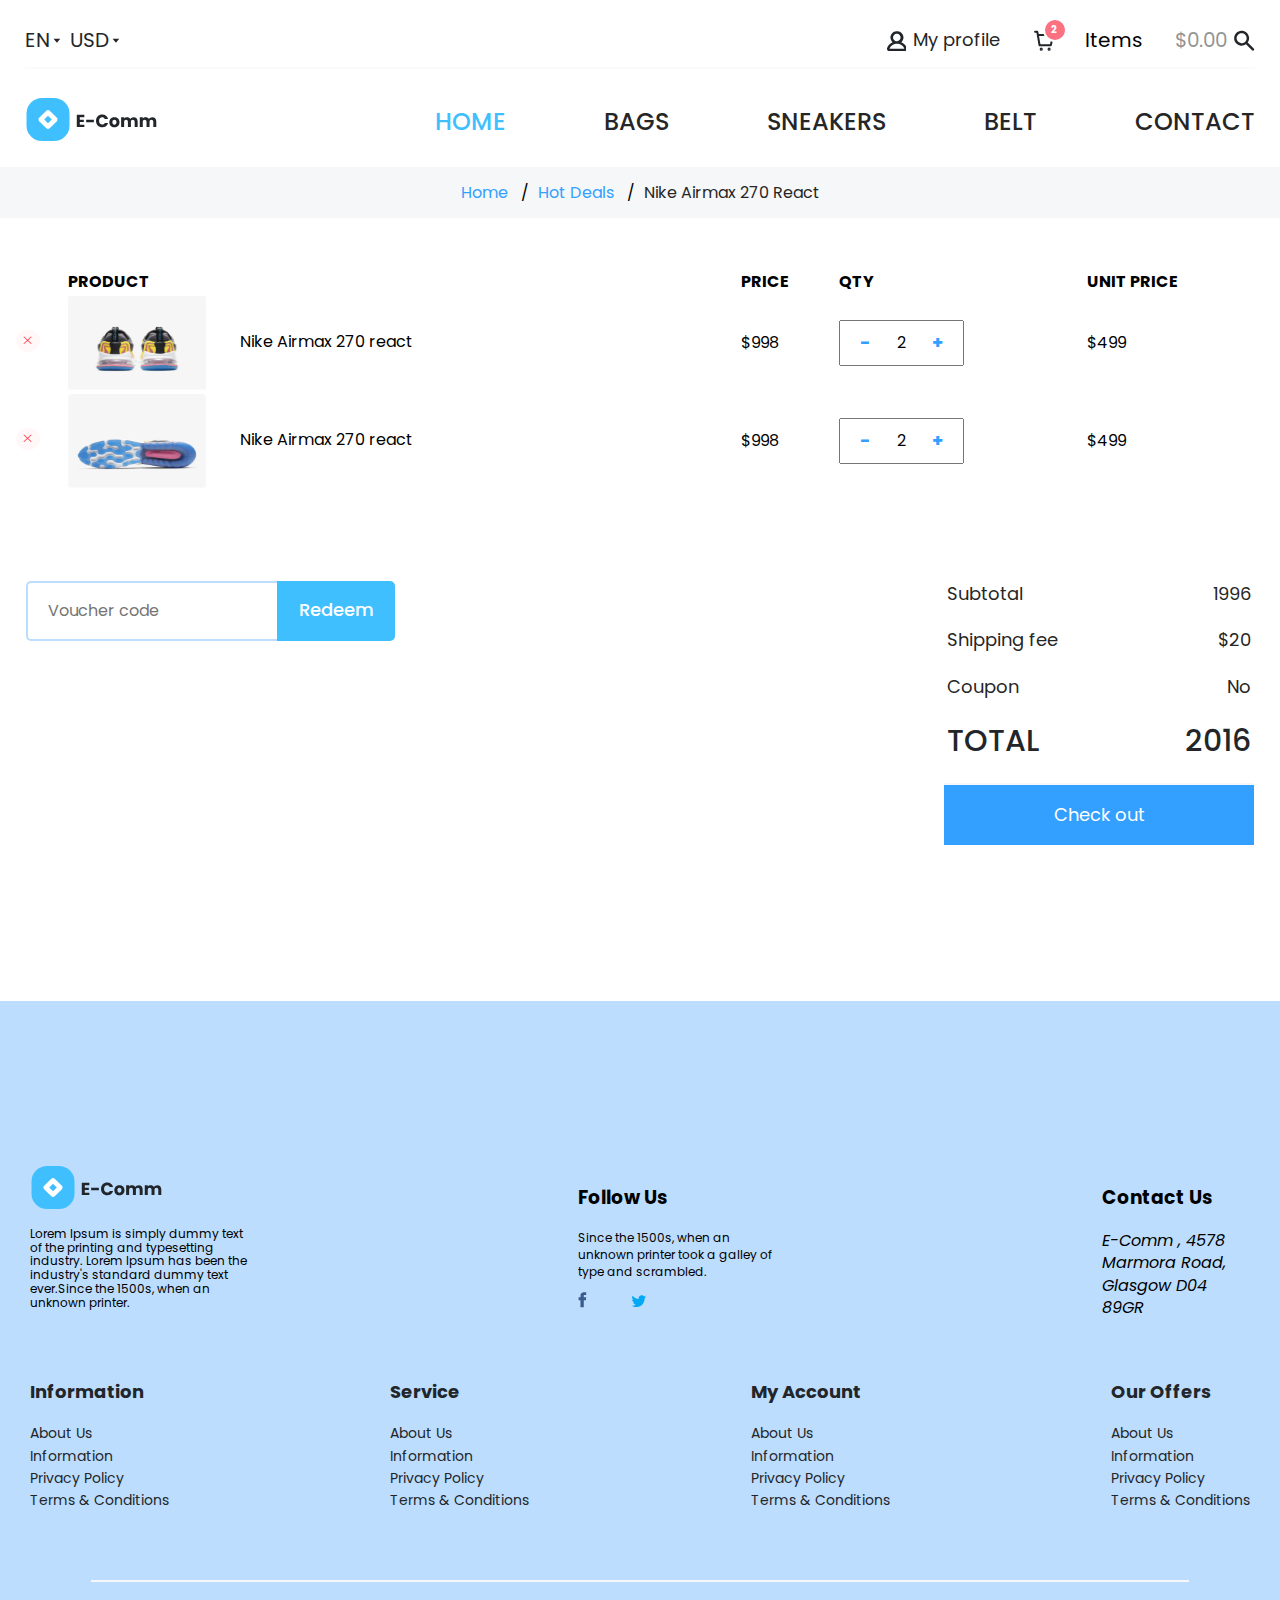
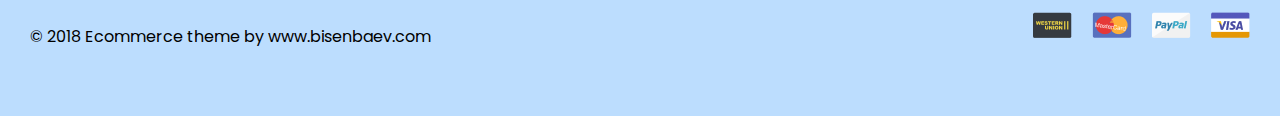
==== commit 3d274a83: "рассчет предв итога и доставки" ====
--- a/pages/cart.html
+++ b/pages/cart.html
@@ -162,10 +162,10 @@
 		<nav class="cart__breadcrumbs breadcrumbs">
 			<ol class="breadcrumbs__list">
 				<li class="breadcrumbs__item">
-					<a class="breadcrumbs__link" href="">Home</a>
+					<a class="breadcrumbs__link" href="../index.html">Home</a>
 				</li>
 				<li class="breadcrumbs__item">
-					<a class="breadcrumbs__link" href="">Hot Deals</a>
+					<a class="breadcrumbs__link" href="catalog.html">Hot Deals</a>
 				</li>
 				<li class="breadcrumbs__item">
 					<a class="breadcrumbs__link breadcrumbs__link_current">Nike Airmax 270 React</a>
@@ -198,12 +198,12 @@
 						<td>
 							<div class="qty__ui">
 								<button class="qty__button qty__minus" type="button">-</button>
-								<input form="cart" class="qty__number" type="text" name="Nike Airmax 270 react" id="" value="2" min="0">
+								<input class="qty__number" type="text" name="Nike Airmax 270 react" value="2" pattern="[0-999]">
 								<button class="qty__button qty__plus" type="button">+</button>
 							</div>
 						</td>
 						<td>
-							<span>$499</span>
+							$<span class="cart__unit-price">499</span>
 						</td>
 					</tr>
 					<tr class="cart__item">
@@ -220,12 +220,12 @@
 						<td>
 							<div class="qty__ui">
 								<button class="qty__button qty__minus" type="button">-</button>
-								<input form="cart" class="qty__number" type="text" name="Nike Airmax 270 react" id="" value="2" min="0">
+								<input class="qty__number" type="text" name="Nike Airmax 270 react" value="2" pattern="[0-999]">
 								<button class="qty__button qty__plus" type="button">+</button>
 							</div>
 						</td>
 						<td>
-							<span>$499</span>
+							$<span class="cart__unit-price">499</span>
 						</td>
 					</tr>
 				</tbody>
@@ -233,7 +233,7 @@
 		</section>
 		<div class="cart__footer">
 			<form class="cart__redeem-form" method="POST">
-				<input class="cart__redeem-input" type="text" name="Voucher-code" id="" placeholder="Voucher code">
+				<input class="cart__redeem-input" type="text" name="Voucher-code" placeholder="Voucher code">
 				<button class="cart__redeem-button" type="submit">Redeem</button>
 			</form>
 			<div class="cart__total total">
@@ -241,15 +241,17 @@
 					<tbody>
 						<tr>
 							<td>Subtotal</td>
-							<td>$998</td>
+							<td class="total__subtotal">$998</td>
 						</tr>
 						<tr>
 							<td>Shipping fee</td>
-							<td>$20</td>
+							<td>
+								$<span class="total__ship">20</span>
+							</td>
 						</tr>
 						<tr>
 							<td>Coupon</td>
-							<td>No</td>
+							<td class="total__coupon">No</td>
 						</tr>
 					</tbody>
 					<tfoot>
@@ -297,7 +299,7 @@
 					<div class="checkout__line">
 						<input type="text" name="second-name" id="second-name" placeholder="Last Name" required>
 						<textarea name="address" id="address" cols="30" rows="10" placeholder="Address for Delivery" required ></textarea>
-						<input type="tel" name="phone" id="phone" placeholder="Mobile Phone" required>
+						<input type="tel" name="phone" id="phone" placeholder="Mobile Phone"  pattern="[0-9]+" required>
 					</div>
 				</div>
 				<button class="checkout__submit" type="button">Go to Payment</button>
@@ -305,9 +307,9 @@
 			<form class="checkout__slide checkout__card credit-card visually-hidden" method="GET">
 				<img class="credit-card__image" src="../img/CreditCard.jpg" alt="Изображение банковской карты">
 				<div class="credit-card__content">
-					<input name="ccn" id="ccn" type="tel" inputmode="numeric" pattern="[0-9\s]{13,19}" autocomplete="cc-number" maxlength="19" placeholder="Card Number">
-					<input type="tel" name="expire" inputmode="numeric" pattern="[0-9]{2}/[0-9]{2}" id="expire" placeholder="Expiry">
-					<input type="tel" name="cvv" id="cvv" placeholder="CVV" inputmode="numeric" pattern="[0-9]{3}">
+					<input name="ccn" id="ccn" type="tel" inputmode="numeric" pattern="[0-9\s]{13,19}" maxlength="19" placeholder="Card Number" required>
+					<input type="tel" name="expire" inputmode="numeric" pattern="[0-9]{2}/[0-9]{2}" id="expire" placeholder="Expiry" required>
+					<input type="tel" name="cvv" id="cvv" placeholder="CVV" inputmode="numeric" pattern="[0-9]{3}" required>
 					<input type="text" name="holder" id="holder" placeholder="Holder Number">
 					<div class="credit-card__line">
 						<input class="credit-card__save-input visually-hidden" type="checkbox" name="save-card" id="save-card">
@@ -319,7 +321,7 @@
 			<section class="checkout__slide checkout__finish visually-hidden">
 				<div class="checkout__finish-checked" role="presentation" aria-roledescription="Finish checkmark"></div>
 				<span class="checkout__finish-text">Success</span>
-				<button class="checkout__submit" type="button">Complete</button>
+				<button class="checkout__complete" type="button">Complete</button>
 			</section>
 		</section>
 	</main>
--- a/css/style.css
+++ b/css/style.css
@@ -6,6 +6,7 @@
 	src: local('Poppins'),
 	url('../fonts/poppins-v15-latin-regular.woff2') format('woff2'),
 	url('../fonts/poppins-v15-latin-regular.woff') format('woff');
+	font-display: swap;
 }
 
 @font-face {
@@ -15,6 +16,7 @@
 	src: local('Poppins'),
 	url('../fonts/poppins-v15-latin-500.woff2') format('woff2'), 
 	url('../fonts/poppins-v15-latin-500.woff') format('woff'); 
+	font-display: swap;
 }
 
 @font-face {
@@ -24,6 +26,7 @@
 	src: local('Poppins'),
 	url('../fonts/poppins-v15-latin-600.woff2') format('woff2'),
 	url('../fonts/poppins-v15-latin-600.woff') format('woff'); 
+	font-display: swap;
 }
 
 @font-face {
@@ -33,6 +36,7 @@
 	src: local('Poppins'),
 	url('../fonts/poppins-v15-latin-700.woff2') format('woff2'), 
 	url('../fonts/poppins-v15-latin-700.woff') format('woff'); 
+	font-display: swap;
 }
 
 @font-face {
@@ -42,6 +46,7 @@
 	src: local('Raleway'),
 	url('../fonts/raleway-v22-latin-regular.woff2') format('woff2'), 
 	url('../fonts/raleway-v22-latin-regular.woff') format('woff'); 
+	font-display: swap;
 }
 
 @font-face {
@@ -51,6 +56,7 @@
 	src: local('Raleway'),
 	url('../fonts/raleway-v22-latin-700.woff2') format('woff2'), 
 	url('../fonts/raleway-v22-latin-700.woff') format('woff'); 
+	font-display: swap;
 }
 
 /* Variables */
@@ -64,6 +70,8 @@
 	--text-light-grey: #C1C8CE;
 	--light-blue: #33A0FF;
 	--white-blue: #BCDDFE;
+	--white-blue-2: #F1F3F4;
+	--white-red: #DFDEDE;
 	--light-border: #F6F7F8;
 	--light-white: #FAFAFB;
 }
@@ -99,8 +107,6 @@
 	display: flex;
 	flex-wrap: wrap;
 	justify-content: space-between;
-	margin-top: 28px;
-	padding-bottom: 14px;
 	border-bottom: 2px solid var(--light-white);
 }
 
@@ -108,6 +114,7 @@
 	display: flex;
 	flex-wrap: wrap;
 	align-items: center;
+	margin: 28px 32px 14px 0;
 }
 
 .locals__select {
@@ -138,7 +145,7 @@
 	font-size: 18px;
 	display: flex;
 	align-items: center;
-	margin-right: 32px;
+	margin: 28px 32px 14px 0;
 }
 
 .header__user-profile::before {
@@ -153,7 +160,7 @@
 .header__cart {
 	position: relative;
 	display: block;
-	margin-right: 28px;
+	margin: 28px 28px 14px 0;
 }
 
 .cart__ico {
@@ -181,18 +188,19 @@
 
 .header__items {
 	font-size: 20px;
-	margin-right: 32px;
+	margin: 28px 32px 14px 0;
 }
 
 .header__sum {
 	color: rgba(38, 38, 38, 0.5);
 	font-size: 20px;
-	margin-right: 7px;
+	margin: 28px 7px 14px 0;
 }
 
 .header__search-form {
 	display: flex;
 	align-items: center;
+	margin: 28px 0 14px;
 }
 
 .header__search-button {
@@ -227,6 +235,7 @@
 .menu__list {
 	display: flex;
 	flex-wrap: wrap;
+	justify-content: center;
 	column-gap: 98px;
 	row-gap: 1em;
 	list-style: none;
@@ -263,7 +272,7 @@
 	width: 100%;
 	max-width: 1029px;
 	padding: 37px 33px 59px 84px;
-	border-top: 2px solid #F1F3F4;
+	border-top: 2px solid var(--white-blue-2);
 	background-color: #fff;
 }
 
@@ -276,7 +285,7 @@
 	transform: translateY(-100%);
 	border: 8px solid transparent;
 	border-top: none;
-	border-bottom: 10px solid #F1F3F4;
+	border-bottom: 10px solid var(--white-blue-2);
 }
 
 .submenu__list {
@@ -820,7 +829,7 @@
 
 @media screen and (max-width: 1250px) {
 	.news__cards {
-		justify-content: flex-start;
+		justify-content: space-around;
 	}
 }
 
@@ -985,7 +994,7 @@
 
 .catalog__main {
 	display: grid;
-	grid-template-columns: 1fr auto auto 1fr;
+	grid-template-columns: 1fr auto minmax(auto, 962px) 1fr;
 	grid-template-rows: repeat(5, auto);
 	margin-bottom: 155px;
 }
@@ -1049,38 +1058,131 @@
 }
 
 .price-range__ranges {
-	margin-bottom: 16px;
+	display: flex;
+	flex-wrap: wrap;
+	margin-bottom: 23px;
+}
+
+.price-range__heading {
+	font-weight: 400;
+	margin: 0;
+	margin-right: auto;
 }
 
 .price-range__label {
-	margin: 0;
-	font-weight: 400;
-}
-
-.price-range__ranges {
-	display: flex;
-	margin-bottom: 23px;
-}
-
-.price-range__price::before {
+	display: flex;
+	align-items: center;
+	position: relative;
+}
+
+.price-range__label::after {
+	display: inline-block;
 	content: '$';
 }
 
-.price-range__price_min {
-	margin-left: auto;
-}
-
-.price-range__price_min::after {
+.price-range__label_max::before {
 	display: inline-block;
 	content: '-';
 	margin: 0 0.5em;
 }
 
+.price-range__price {
+	font-family: 'Poppins', sans-serif;
+	-moz-appearance: textfield;
+	-webkit-appearance: textfield;
+	appearance: textfield;
+	text-align: center;
+	flex: 0 1;
+    width: 100%;
+	margin: 0;
+	padding: 0;
+	border: none;
+	background-color: transparent;
+	text-overflow: ellipsis;
+}
+
+.price-range__price::-webkit-outer-spin-button,
+.price-range__price::-webkit-inner-spin-button {
+    -webkit-appearance: none;
+}
+
+.price-range__slider {
+	display: flex;
+	position: relative;
+	z-index: 1;
+}
+
+.price-range__input {
+	position: absolute;
+    width: 100%; 
+    background: transparent; 
+	-webkit-appearance: none; 
+    -moz-appearance: none;
+    appearance: none;
+    height: 100%;
+    margin: 0;
+    pointer-events: none;
+}
+
+.price-range__input:focus {
+    outline: none; 
+}
+
+.price-range__input::-ms-track {
+    width: 100%;
+    cursor: pointer;
+    background: transparent; 
+    border-color: transparent;
+    color: transparent;
+}
+
+.price-range__input::-moz-range-thumb {
+	-moz-appearance: none;
+	appearance: none;
+	pointer-events: all;
+    cursor: pointer;
+	width: 12px;
+	height: 12px;
+	border: 3px solid #fff;
+	border-radius: 50%;
+	background-color: #2E90E5;
+}
+
+.price-range__input::-webkit-slider-thumb {
+	-webkit-appearance: none;
+	appearance: none;
+	box-sizing: content-box;
+	pointer-events: all;
+    cursor: pointer;
+	width: 12px;
+	height: 12px;
+	border: 3px solid #fff;
+	border-radius: 50%;
+	background-color: #2E90E5;
+}
+
+.price-range__input::-moz-focus-outer {
+    border: 0;
+}
+
 .price-range__line {
-	position: relative;
+	position: absolute;
+	top: 50%;
+	transform: translateY(-50%);
 	width: 100%;
 	height: 4px;
 	background-color: rgba(34, 38, 42, 0.1);
+	z-index: -1;
+}
+
+.price-range__fill {
+	position: absolute;
+	left: 25%;
+	right: 25%;
+	top: 0;
+	bottom: 0;
+	height: 100%;
+	background-color: #2E90E5;
 }
 
 .price-range__handle {
@@ -1104,14 +1206,6 @@
 	right: 0;
 }
 
-.price-range__fill {
-	position: absolute;
-	left: calc(10% + 7px);
-	width: calc(90% - 7px);
-	height: 100%;
-	background-color: #2E90E5;
-}
-
 .filter__colors {
 	display: flex;
 	justify-content: space-between;
@@ -1207,7 +1301,7 @@
 .sort__select {
 	min-width: 128px;
 	height: 38px;
-	border: 2px solid #F1F3F4;
+	border: 2px solid var(--white-blue-2);
 	border-radius: 5px;
 	padding: 0 17px;
 	margin-right: 57px;	
@@ -1236,7 +1330,7 @@
 }
 
 .sort__view-button_active {
-	background-color: #F1F3F4;
+	background-color: var(--white-blue-2);
 }
 
 .sort__view-button_grid {
@@ -1580,6 +1674,7 @@
 	padding: 41px 98px 78px 88px;
 	background-color: #fff;
 	z-index: 3;
+	overflow: auto;
 }
 
 .checkout__buttons {
@@ -1623,7 +1718,7 @@
 	font-family: 'Raleway', sans-serif;
 	color: var(--prime-blue);
 	font-size: 32px;
-	font-weight: 600px;
+	font-weight: 600;
 	margin: 0;
 	margin-bottom: 43px;
 }
@@ -1644,7 +1739,7 @@
 	width: 36px;
 	height: 36px;
 	border-radius: 50%;
-	background-color: #DFDEDE;
+	background-color: var(--white-red);
 }
 
 .checkout__step:not(:last-of-type)::after {
@@ -1654,7 +1749,7 @@
 	transform: translateX(100%);
 	width: 25px;
 	height: 2px;
-	background-color: #DFDEDE;
+	background-color: var(--white-red);
 }
 
 .checkout__step_active {
@@ -1668,8 +1763,9 @@
 
 .checkout__user-content {
 	display: flex;
+	flex-wrap: wrap;
 	justify-content: space-between;
-	column-gap: 72px;
+	column-gap: 2vw;
 	margin-bottom: 27px;
 }
 
@@ -1677,12 +1773,20 @@
 	display: flex;
 	flex-direction: column;
 	row-gap: 32px;
+	flex-grow: 1;
+	min-width: 350px;
+	max-width: 380px;
+}
+
+@media screen and (max-width: 905px) {
+	.checkout__line {
+		max-width: 100%;
+	}
 }
 
 .checkout__line > input {
 	box-sizing: border-box;
 	width: 100%;
-	max-width: 380px;
 	height: 50px;
 	padding: 0 14px;
 	border: none;
@@ -1694,7 +1798,6 @@
 	resize: none;
 	box-sizing: border-box;
 	width: 100%;
-	max-width: 380px;
 	height: 122px;
 	padding: 25px 14px;
 	border: none;
@@ -1738,7 +1841,7 @@
 	margin-left: auto;
 	width: 24px;
 	height: 24px;
-	border: 1px solid #DFDEDE;
+	border: 1px solid var(--white-red);
 	border-radius: 5px;
 }
 
@@ -1776,6 +1879,17 @@
 	flex-wrap: wrap;
 	justify-content: space-between;
 	align-items: flex-start;
+	column-gap: 2vw;
+}
+
+@media screen and (max-width: 900px) {
+	.checkout__card {
+		justify-content: center;
+	}
+}
+
+.credit-card__image {
+	margin-bottom: 2em;
 }
 
 .credit-card__content {
@@ -1816,7 +1930,7 @@
 	width: 24px;
 	height: 24px;
 	margin-right: 10px;
-	border: 1px solid #DFDEDE;
+	border: 1px solid var(--white-red);
 	border-radius: 5px;
 }
 
@@ -1840,7 +1954,7 @@
 	background-image: url('../img/big-checked.svg');
 	background-repeat: no-repeat;
 	background-position: 50% 50%;
-	background-color: #40BFFF;
+	background-color: var(--prime-blue);
 	border-radius: 50%;
 }
 
@@ -1851,7 +1965,8 @@
 	margin-bottom: 87px;
 }
 
-.checkout__submit {
+.checkout__submit,
+.checkout__complete {
 	display: flex;
 	justify-content: center;
 	align-items: center;
